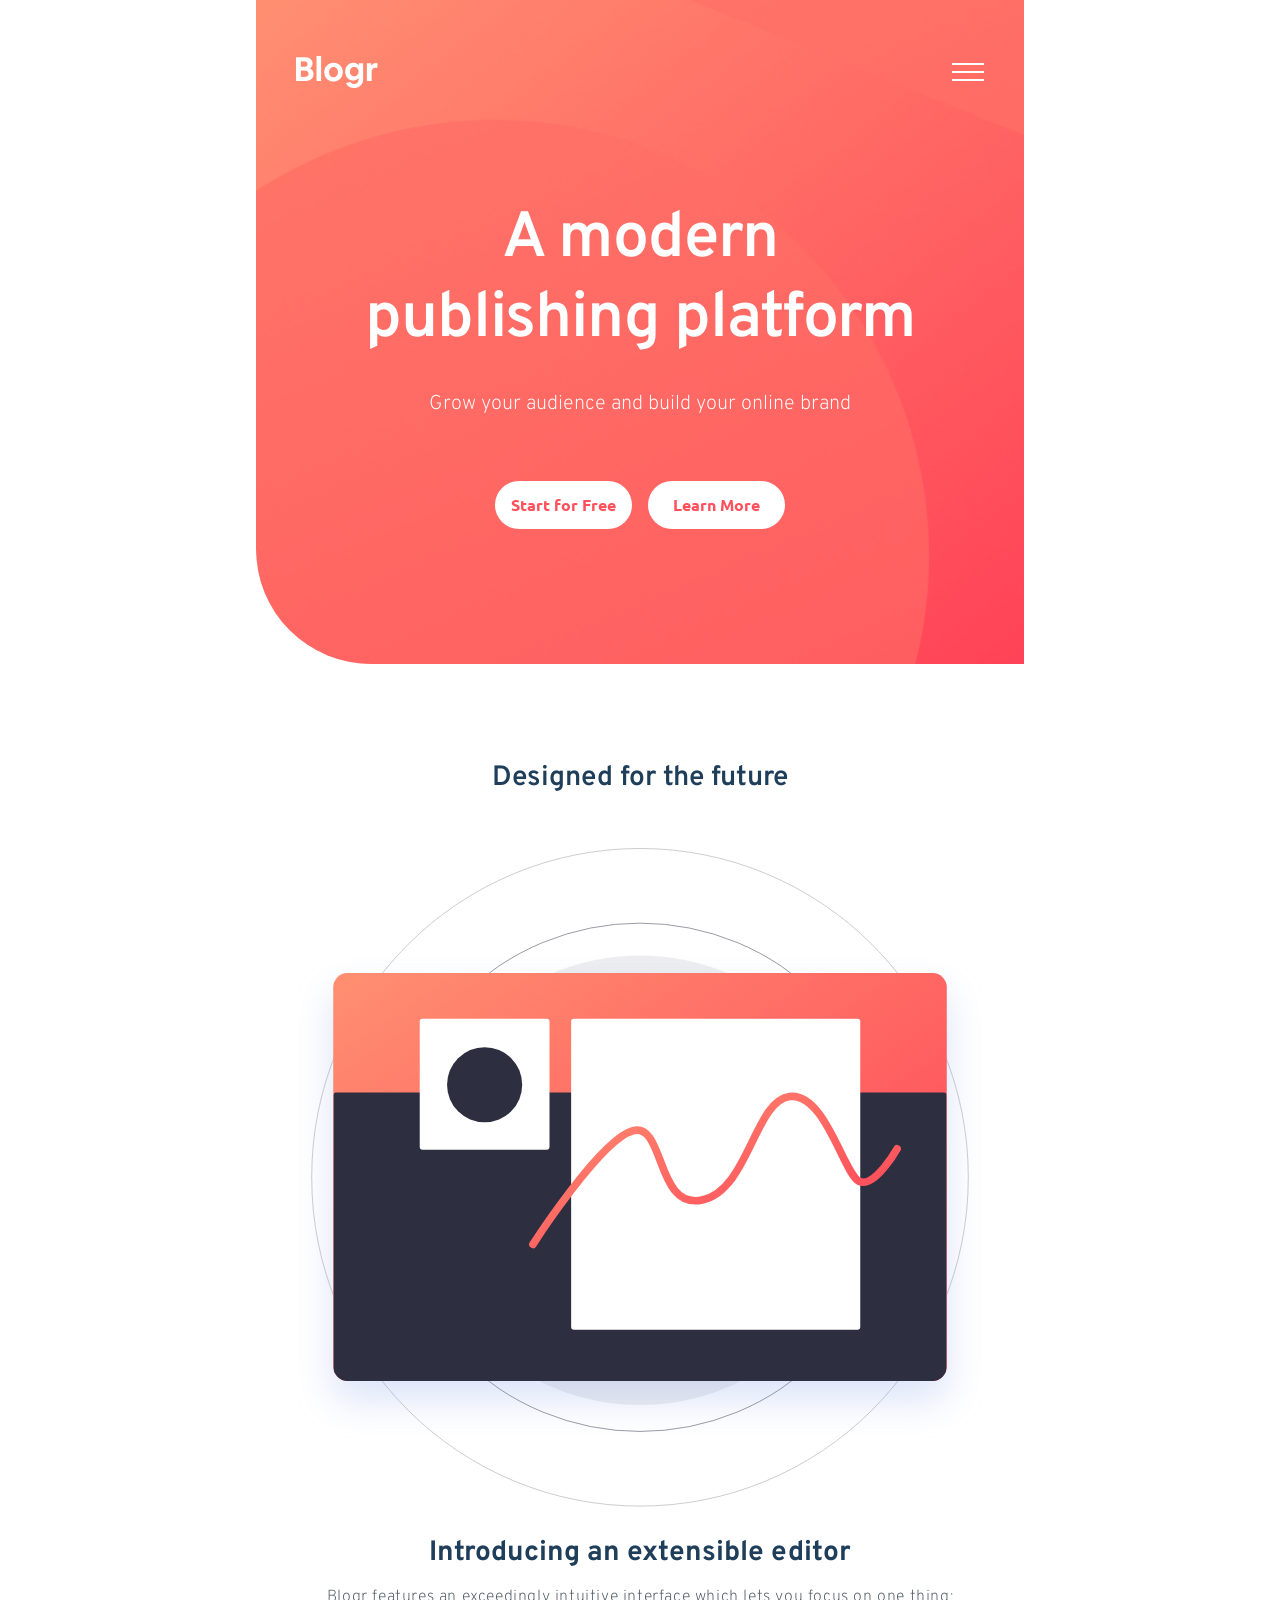
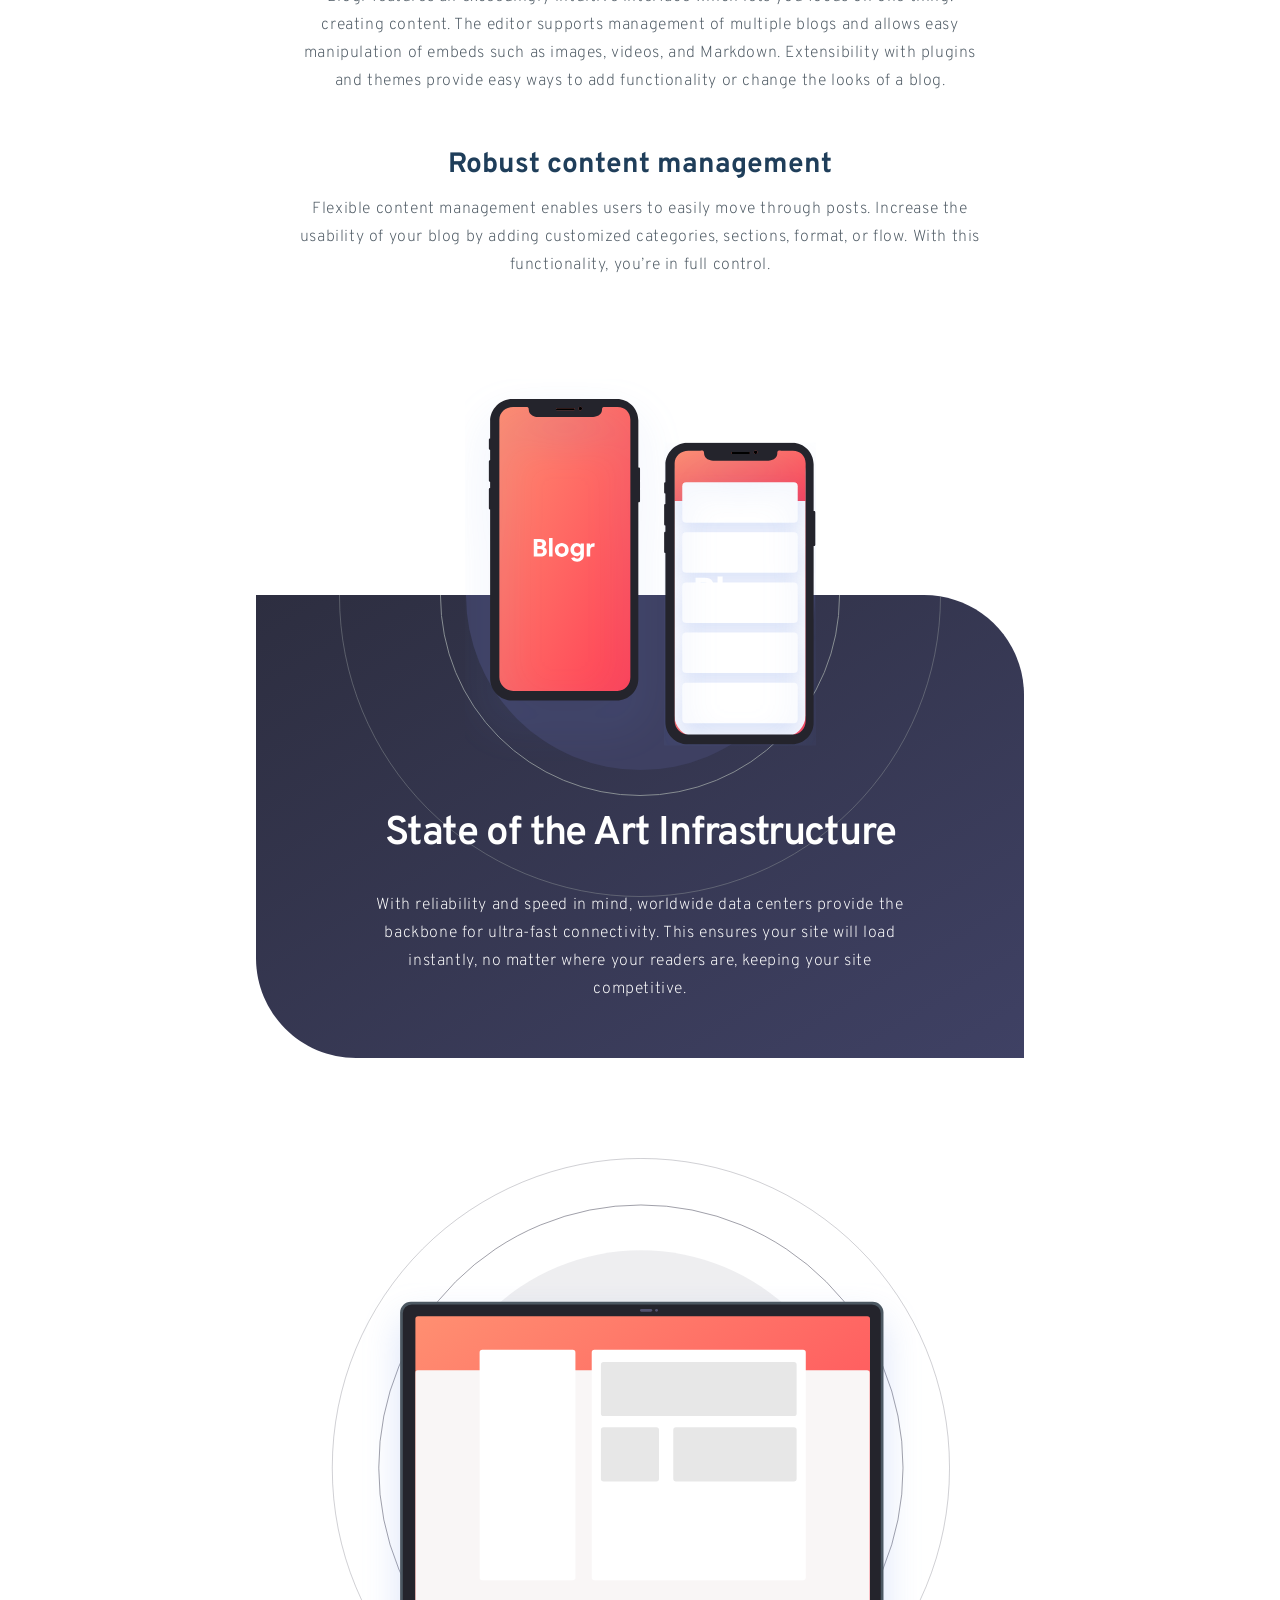
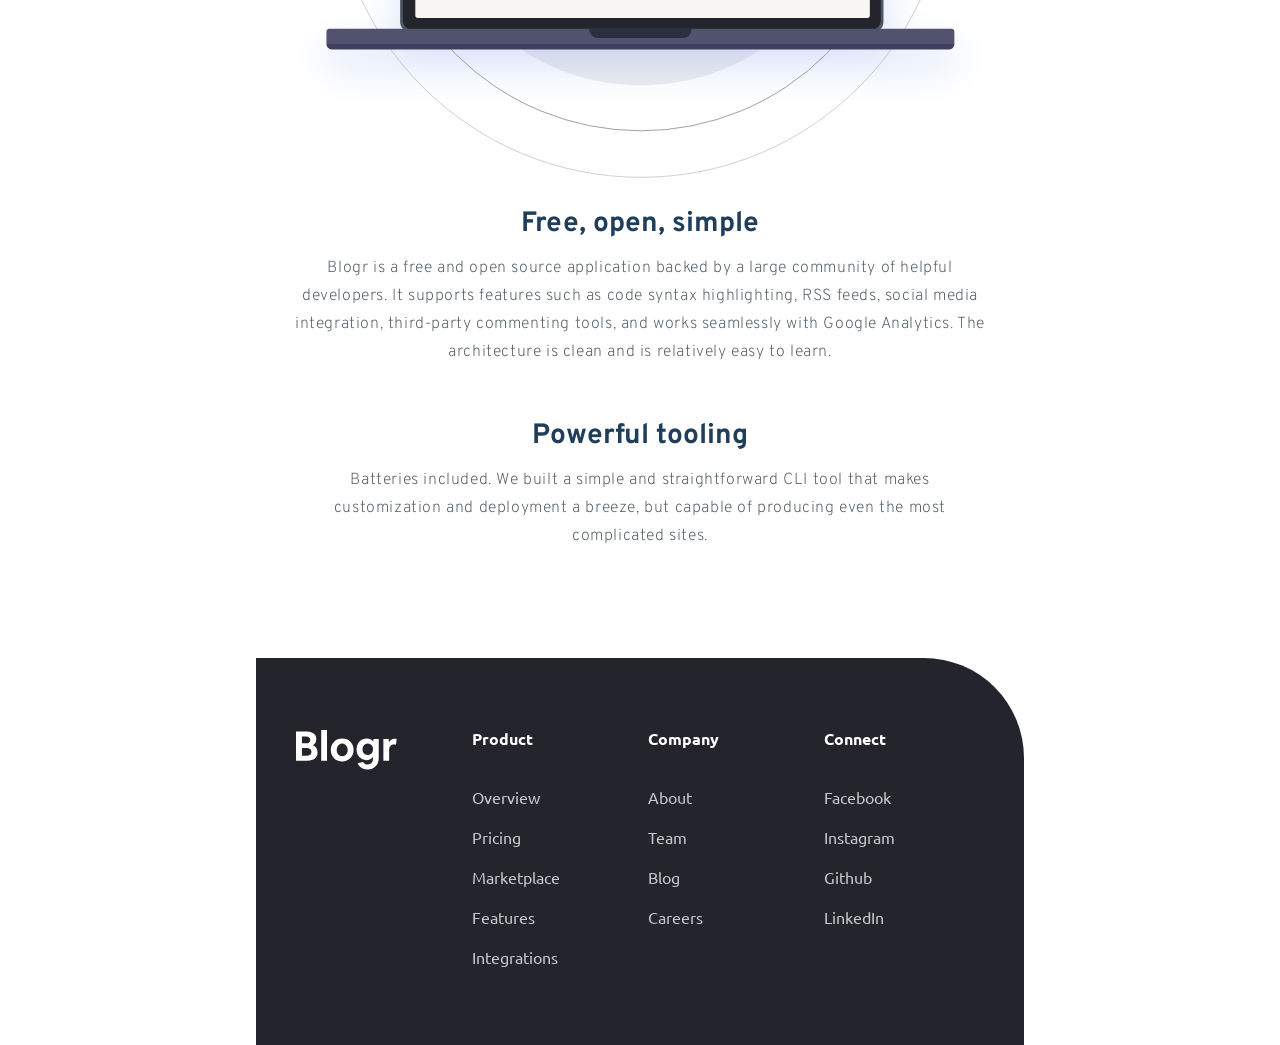
==== index.html @ d5cee941 "check" ====
<!DOCTYPE html>
<html lang="en">

<head>
    <meta charset="UTF-8">
    <meta name="viewport" content="width=device-width, initial-scale=1.0">
    <meta name="author" content="Tengo Kajrishvili">
    <meta name="description" content="Portfolio Project, Frontend Mentor Challenge,Uploaded On Github,Hosted On Vercel">
    <meta name="keywords"
        content="Web Development, HTML, CSS, JavaScript,Portfolio, Frontend Mentor,Project tracking intro component,DBlogr landing page">
    <meta name="robots" content="index, follow">
    <meta name="theme-color" content="#FF3E55">
    <link rel="stylesheet" href="/css/mobile.css">
    <link rel="stylesheet" href="/css/tablet.css">
    <link rel="stylesheet" href="/css/desktop.css">
    <link rel="icon" href="./assets/logo-des.png">
    <base href="error.html" target="_blank">
    <title>DBlogr landing page</title>
</head>

<body>
    <div class="burger-menu" id="burger-menu">
        <div class="burger-details">
            <details>
                <summary>Product <img src="/assets/summary-icon.svg" alt="Arrow Icon For Summary"></summary>
                <nav>
                    <ul>
                        <li><a href=""><span>Overview</span></a></li>
                        <li><a href=""><span>Pricing</span></a></li>
                        <li><a href=""><span>Marketplace</span></a></li>
                        <li><a href=""><span>Features</span></a></li>
                        <li><a href=""><span>Integrations</span></a></li>
                    </ul>
                </nav>
            </details>
            <details>
                <summary>Company<img src="/assets/summary-icon.svg" alt="Arrow Icon For Summary"></summary>
                <nav>
                    <ul>
                        <li><a href=""><span>About</span></a></li>
                        <li><a href=""><span>Team</span></a></li>
                        <li><a href=""><span>Blog</span></a></li>
                        <li><a href=""><span>Careers</span></a></li>


                    </ul>
                </nav>
            </details>
            <details>
                <summary>Connect<img src="/assets/summary-icon.svg" alt="Arrow Icon For Summary"></summary>
                <nav>
                    <ul>
                        <li><a href=""><span>Facebook</span></a></li>
                        <li><a href=""><span>Instagram</span></a></li>
                        <li><a href=""><span>Github</span></a></li>
                        <li><a href=""><span>LinkedIn</span></a></li>

                    </ul>
                </nav>
            </details>




        </div>
        <div class="line"></div>

        <form action="error.html" target="_blank" method="get">
            <button>Login</button>
            <button>Sign Up</button>
        </form>
    </div>
    <header>
        <div class="header-nav">
            <img src="/assets/logo-mob-tab.png" alt="Logo for Mobile and Tablet">

            <div class="header-links">

                <details>
                    <summary>Product<img src="/assets/header-summary-icon.svg" alt="Header Summary Icon"></summary>
                    <nav>
                        <ul>
                            <li><a href=""><span>Overview</span></a></li>
                            <li><a href=""><span>Pricing</span></a></li>
                            <li><a href=""><span>Marketplace</span></a></li>
                            <li><a href=""><span>Features</span></a></li>
                            <li><a href=""><span>Integrations</span></a></li>
                        </ul>
                    </nav>
                </details>
                <details>
                    <summary>Product<img src="/assets/header-summary-icon.svg" alt="Header Summary Icon"></summary>
                    <nav>
                           <ul>
                        <li><a href=""><span>About</span></a></li>
                        <li><a href=""><span>Team</span></a></li>
                        <li><a href=""><span>Blog</span></a></li>
                        <li><a href=""><span>Careers</span></a></li>


                    </ul>
                    </nav>
                </details>
                <details>
                    <summary>Product<img src="/assets/header-summary-icon.svg" alt="Header Summary Icon"></summary>
                    <nav>
                       <ul>
                        <li><a href=""><span>Facebook</span></a></li>
                        <li><a href=""><span>Instagram</span></a></li>
                        <li><a href=""><span>Github</span></a></li>
                        <li><a href=""><span>LinkedIn</span></a></li>

                    </ul>
                    </nav>
                </details>
              
            </div>
            <button class="burger-btn" id="burger-btn"><img src="/assets/burger-icon.png" alt="BUrger Icon"></button>
            <button class="close-btn" id="close-btn"><img src="/assets/close-icon.svg" alt="BUrger Close Icon"></button>
              <form action="error.html" target="_blank" method="get">
                    <button>Login</button>
                    <button>Sign Up</button>
                </form>
        </div>
        <div class="header-txt">
            <h1>A modern publishing platform</h1>
            <small>Grow your audience and build your online brand</small>
            <form action="error.html" target="_blank" method="get">
                <button>Start for Free</button>
                <button>Learn More</button>

            </form>
        </div>
<a href="index-ka.html" target="_self"><img class="geo" src="/assets/geo.png" alt="Flag Of Georgia"></a>
    </header>











    <section id="section-1">

        <figure>
            <figcaption>Designed for the future</figcaption>
            <picture>
                <source srcset="/assets/figure-img-mob.svg" media="(max-width:767px)">
                <source srcset="/assets/figure-img-tab.svg" media="(min-width:768px) and (max-width:1439px)">
                <img src="/assets/figure-img-des.svg" alt="Figure Image For Desktop" loading="eager">

            </picture>
        </figure>
        <article>
            <div class="article-txt">
                <h3>Introducing an extensible editor</h3>
                <p>Blogr features an exceedingly intuitive interface which lets you focus on one thing: creating
                    content. The editor supports management of multiple blogs and allows easy manipulation of embeds
                    such as images, videos, and Markdown. Extensibility with plugins and themes provide easy ways to add
                    functionality or change the looks of a blog.</p>

            </div>
            <div class="article-txt">
                <h3>Robust content management</h3>
                <p>Flexible content management enables users to easily move through posts. Increase the usability of
                    your blog by adding customized categories, sections, format, or flow. With this functionality,
                    you’re in full control.</p>

            </div>

        </article>




    </section>







    <main>
        <picture>
            <source srcset="/assets/mobiles-mob-tab.svg" media="(max-width:1439px)">
            <img src="/assets/mobiles-des.svg" alt="Image Of Mobiles For Desktop">
        </picture>
        <div class="main-txt">
            <h2>State of the Art Infrastructure</h2>
            <p>With reliability and speed in mind, worldwide data centers provide the backbone for ultra-fast
                connectivity. This ensures your site will load instantly, no matter where your readers are, keeping your
                site competitive.</p>
        </div>



    </main>

    <section class="section-2">

        <figure class="figure-2">

            <picture>
                <source srcset="/assets/figure2-img-mob.svg" media="(max-width:767px)">
                <source srcset="/assets/figure2-img-tab.svg" media="(min-width:768px) and (max-width:1439px)">
                <img src="/assets/figure2-img-des.svg" alt="Figure Image For Desktop" loading="eager">

            </picture>
        </figure>
        <article>
            <div class="article-txt">
                <h3>Free, open, simple</h3>
                <p>Blogr is a free and open source application backed by a large community of helpful developers. It
                    supports features such as code syntax highlighting, RSS feeds, social media integration, third-party
                    commenting tools, and works seamlessly with Google Analytics. The architecture is clean and is
                    relatively easy to learn.</p>
            </div>
            <div class="article-txt">
                <h3>Powerful tooling</h3>
                <p>Batteries included. We built a simple and straightforward CLI tool that makes customization and
                    deployment a breeze, but capable of producing even the most complicated sites.</p>
            </div>

        </article>




    </section>


    <footer>
        <div class="footer-nav">
            <img src="/assets/footer-logo.svg" alt="Logo For Footer">
            <div class="nav">
                <h4>Product</h4>
                <nav>
                    <ul>
                        <li><a href=""> <span>Overview</span></a></li>
                        <li><a href=""><span>Pricing</span></a></li>
                        <li><a href=""><span>Marketplace</span></a></li>
                        <li><a href=""><span>Features</span></a></li>
                        <li><a href=""><span>Integrations</span></a></li>
                    </ul>
                </nav>


            </div>
            <div class="nav">
                <h4>Company</h4>
                <nav>
                    <ul>
                        <li><a href=""> <span>About</span></a></li>
                        <li><a href=""><span>Team</span></a></li>
                        <li><a href=""><span>Blog</span></a></li>
                        <li><a href=""><span>Careers</span></a></li>

                    </ul>
                </nav>


            </div>
            <div class="nav">
                <h4>Connect</h4>
                <nav>
                    <ul>
                        <li><a href=""> <span>Facebook</span></a></li>
                        <li><a href=""><span>Instagram</span></a></li>
                        <li><a href=""><span>Github</span></a></li>
                        <li><a href=""><span>LinkedIn</span></a></li>
                    </ul>
                </nav>


            </div>





        </div>

    </footer>










    <script src="/main.js"></script>
</body>

</html>
---- css/mobile.css ----
@import url('https://fonts.googleapis.com/css2?family=Overpass:ital,wght@0,100..900;1,100..900&family=Ubuntu:ital,wght@0,300;0,400;0,500;0,700;1,300;1,400;1,500;1,700&display=swap');

:root {
    --h1-color: #FFFFFF;
    --small-color: #FFFFFF;
    --button-font-color: #FF505C;
    --button-bg: #FFFFFF;
    --button-active-color: #FFFFFF;
    --figcaption-color: #1F3E5A;
    --h3-color: #1F3E5A;
    --p-color: #4C5862;
    --h2-color: #FFFFFF;
    --footer-bg: #24242C;
    --h4-color: #FFFFFF;
    --footer-span-color: #FFFFFF;
    --burger-menu-bg: #FFFFFF;
    --burger-menu-nav-bg: #E7E7E7;
    --burger-menu-a-color: #1F3E5A;
    --burger-menu-summary-color: #1F3E5A;
    --line-bg: #E7E7E7;
    --burger-form-button-bg:linear-gradient(#FF8F71,#FF3E55);
    --burger-form-button-font-color:#FFFFFF;
    --header-summary-color:#FFFFFF;



}


* {
    margin: 0;
    padding: 0;
    box-sizing: border-box;
}

body {
    user-select: none;
    overflow-x: hidden;
    overflow-y: auto;
    font-family: "Overpass", sans-serif;
    text-align: center;
    scroll-behavior: smooth;
    position: relative;





}

img {
    display: block;
    object-fit: cover;
    max-width: 100%;
    height: auto;

}

div {
    max-width: 100%;
}

header {
    width: 100%;
    max-width: 430px;
    padding: 56px 11px 154px 16px;
    background-image: url(/assets/header-bg-mob.png);
    background-size: cover;
    background-repeat: no-repeat;
    margin: 0 auto;
    border-radius: 0 0 0 115px;

}

.header-nav {
    display: flex;
    justify-content: space-between;
    align-items: center;
    margin-bottom: 96px;
    position: relative;

}

button {
    background: transparent;
    border: none;
    font-family: "Ubuntu", sans-serif;
    font-size: 16px;
    line-height: 115%;
    font-weight: 700;
    color: var(--button-font-color);
    cursor: pointer;


}

.header-txt {
    /* border: 1px solid red; */
    display: grid;
    gap: 24px;
    margin-top: 96px;
    max-width: 348px;
    margin: 0 auto;

}

h1 {
    font-size: 40px;
    letter-spacing: -1.2px;
    font-weight: 600;
    color: var(--h1-color);
    line-height: 125%;
}

small {
    line-height: 125%;
    font-weight: 200;
    font-size: 20px;
    color: var(--small-color);
    margin-bottom: 40px;
}

form {
    margin-top: 40px;
    width: 290px;
    display: flex;
    gap: 16px;
    margin: 0 auto;
}

form button {
    background: var(--button-bg);
    width: 137px;
    height: 48px;
    border-radius: 28px;
}

form button:active {
    background: transparent;
    border: 1px solid white;
    color: var(--button-active-color);
    box-shadow: 0 4px 4px 0 rgba(0, 0, 0, 0.25);
}

section {
    /* border: 1px solid red; */
    max-width: 430px;
    margin: 100px auto 0 auto;
    display: flex;
    flex-direction: column;
    gap: 56px;
    padding: 0 24.5px;
}

figcaption {
    font-size: 28px;
    line-height: 100%;
    color: var(--figcaption-color);
    margin-bottom: 56px;
    font-weight: 600;
}

article {
    /* border: 1px solid green; */
    display: grid;
    gap: 56px;
}

.article-txt {
    display: grid;
    gap: 16px;
}

h3 {
    color: var(--h3-color);
    font-size: 28px;
    line-height: 100%;
}

p {
    color: var(--p-color);
    line-height: 175%;
    font-size: 16px;
    font-weight: 200;
    letter-spacing: 0.6px;
}

main {
    /* border: 1px solid red; */
    margin: 100px auto 0 auto;
    padding: 0 24px 103px 24px;
    background-image: url(/assets/main-bg-mob.svg);
    background-repeat: no-repeat;
    background-size: cover;
    width: 100%;
    max-width: 430px;
}

.main-txt {

    width: 328px;
    margin: 48px auto 0 auto;

}

h2 {
    color: var(--h2-color);
    line-height: 125%;
    letter-spacing: -1.2px;
    font-size: 40px;
    font-weight: 600;
}

h2+p {
    color: white;
    margin-top: 32px;
}

footer {
    background-color: var(--footer-bg);
    padding: 72px 24px;
    margin: 108px auto 0 auto;
    width: 100%;
    max-width: 430px;
    border-radius: 0 100px 0 0;

}

.footer-nav {
    margin: 0 auto;
}

.footer-nav,
.nav {
    display: flex;
    flex-direction: column;
    justify-content: center;
    align-items: center;
    /* border: 1px solid red; */
}

.footer-nav img {
    margin-bottom: 72px;
}

h4,
a,
summary {
    font-family: "Ubuntu", sans-serif;

}

h4 {
    font-size: 16px;
    line-height: 115%;
    font-weight: 700;
    color: var(--h4-color);
}

.nav {
    gap: 32px;
    margin-top: 48px;
}

a {
    text-decoration: none;
    display: block;
}

ul {
    list-style-type: none;
    display: flex;
    flex-direction: column;
    gap: 8px;
}

footer span {
    line-height: 200%;
    font-size: 16px;
    font-weight: 400;
    color: var(--footer-span-color);
    opacity: 75%;
}


/*burger menuuuuuuuuuuu */
.close-btn {
    position: absolute;
    right: 0;
   display: none;
}

.burger-menu {

    padding: 32px 24px;
    width: 100%;
    max-width: 340px;
    border-radius: 5px;
    background-color: var(--burger-menu-bg);
    position: fixed;
    inset: 0;
    left: 50%;
    transform: translateX(-50%);
    top: 125px;
    box-shadow: 0 4px 4px 0 rgba(0, 0, 0, 0.25);
opacity: 0;
transition: 1s ease-in-out;
overflow-y: auto;



}

.burger-details,
details {
    /* border: 1px solid red; */
    display: flex;
    flex-direction: column;
    gap: 32px;
}


summary {
    list-style-type: none;
    display: flex;
    align-items: center;
    justify-content: center;
    opacity: 0.75;
    cursor: pointer;


}

.burger-menu summary {

    gap: 16px;
}

.burger-menu nav {
    background-color: var(--burger-menu-nav-bg);
    box-shadow: 0 4px 4px 0 rgba(0, 0, 0, 0.25);
    width: 100%;
    border-radius: 5px;
    padding: 19px 97px;

}

.burger-menu ul {
    margin: 0 auto;
}

.burger-menu a {
    color: var(--burger-menu-a-color);
    font-size: 16px;
    line-height: 200%;
    font-weight: 400;
}

.burger-menu summary {
    color: var(--burger-menu-summary-color);
    font-size: 16px;
    line-height: 115%;
    font-weight: 700;
}

details[open] summary {
    opacity: 1;
}
.line{
    width: 100%;
    height: 1px;
    background-color: var(--line-bg);
}
.burger-menu form{
    display: flex;
    flex-direction: column;
    gap: 24px;
    margin: 24px auto 40px auto;
    max-width: 137px;
}
.burger-menu form button{
    height: 48px;
    background:var(--burger-form-button-bg);
    color: var(--burger-form-button-font-color);
    font-size: 16px;
    line-height: 115%;
}
.burger-menu form button:active{
    background: transparent;
    color: black;
}
.show-burger-menu{
    opacity: 1;
    

}
.show-close-btn{
    display: block;
}
.hide-burger-btn{
    display: none;
}
.no-scroll{
    overflow: hidden;
}
 details[open] summary img {
    transform: rotate(180deg);
    transition: transform 0.3s ease-in-out;
}
/*///////////////////////*/
.header-links,.header-nav form{
    display: none;
}
.geo,.uk{
        position: absolute;
        top: 65px;
        right: 50px;
        width: 50px;
        display: none;
    }
---- css/tablet.css ----
@media(min-width:768px){
    
    
    header{
        max-width: 768px;
        background-image: url(/assets/header-bg-tab.png);
        padding: 56px 40px 135px 40px;
    }
    .header-nav{
        margin-bottom: 112px;
    }
    .header-txt{
        max-width: 581px;
        gap: 32px;
    }
    h1{
        font-size: 64px;
    }
    small{
        margin-bottom: 32px;
    }
 section{
    max-width: 768px;
    padding: 0 39px;
    gap: 32px;
 }
main{
    max-width: 768px;
    background-image: url(/assets/main-bg-tab.svg);
    border-radius: 0 100px 0 0;
padding: 0 40px 55px 40px;
background-size: unset;
background-position: bottom;
}
main img{
 margin: 0 auto;
}
.main-txt{
    width: 688px;
    padding: 0 74px;
}
footer{
    max-width: 768px;
    padding: 72px 40px;
}
.footer-nav{
    text-align: left;
    display: grid;
    grid-template-columns: repeat(4,1fr);
    column-gap: 16px;
    align-items: start;
}
.nav{
    margin: 0;
    align-items: start;
}
.burger-menu{
    max-width: 768px;
    padding: 32px 24px 82px 24px;
}
.burger-menu form{
 flex-direction: row;
 align-items: center;
 max-width: 236px;
}
    
}
---- css/desktop.css ----
@media(min-width:1440px) {

    body {
        text-align: left;
    }

    header {
        background-image: url(/assets/header-bg-des.png);
        max-width: 100vw;
        padding: 59px 164px 156px 164px;

    }

    .header-nav {
        margin-bottom: 120px;
    }

    .header-txt {
        max-width: 920px;
        text-align: center;

    }

    h1 {
        line-height: 100%;
        letter-spacing: -2px;
        font-size: 64px;
    }

    small {
        margin-bottom: 48px;
    }

    section {
        padding: 80px 0 0 0;
        margin-top: 71px;
        max-width: 100vw;
        display: grid;
        grid-template-columns: repeat(2, 1fr);
        column-gap: 45px;


    }

    figure {
        height: 882px;
        order: 2;
        justify-self: end;
        /* border: 1px solid green; */

    }

    figcaption {
        position: absolute;
        left: 50%;
        transform: translateX(-50%);
    }

    article {
        padding: 219px 0 219px 165px;

    }

    .article-txt {
        max-width: 540px;
        text-align: left;

    }

    main {
        background-image: url(/assets/main-bg-des.svg);
        max-width: 100%;
        border-radius: 0 100px 0 100px;
        display: grid;
        grid-template-columns: repeat(2, 1fr);
        column-gap: 98px;
        background-size: 100% auto;
        padding: 0 10%;

    }

    .main-txt {
        margin-top: 160px;
    }

    main img {
        margin: 0 0 100px 0;
    }

    .section-2 {
        padding-right: 5%;
        column-gap: 35px;
        /* border: 1px solid red; */
        /* padding: 0; */
    }

    .figure-2 {
        order: -1;
        width: 100%;
    }

    footer {
        max-width: 100%;
    }

    .footer-nav {
        max-width: 90%;
        column-gap: 32px;
    }

    .nav {
        max-width: 255px;
    }

    .burger-menu,
    .burger-btn {
        display: none;
    }

    footer a:hover {

        transform: translateY(-5px);
        transition: 0.3s;


    }

    footer a:active span {

        border-bottom: 1px solid white;
    }

    button:hover {
        transform: translateY(-5px);
        transition: 0.3s;
    }

    .header-nav {
        border: 1px solid green;
        justify-content: unset;
        height: 48px;
        position: relative;

    }

    .header-links,
    .header-nav form {
        display: flex;
    }

    .header-links {
        border: 1px solid red;
        display: flex;
        gap: 64px;
        margin-left: 64px;
        position: absolute;
        left: 64px;
        top: 0;

    }

    .header-links summary {
        gap: 16px;
        color: var(--header-summary-color);
        font-size: 16px;
        line-height: 115%;
        font-weight: 700;
    }

    .header-links nav {
        background-color: white;
        box-shadow: 0 4px 4px 0 rgba(0, 0, 0, 0.25);
        border-radius: 5px;
        padding: 24px 57px 24px 24px;
    }

    .header-links span {

        color: #2D2E40;

    }

    .header-nav form {
        position: absolute;
        right: 0;
        top: 0;
    }

    .header-nav form button {
        background-color: #FF7B86;

        color: white;
    }

    .header-nav form button:active {
        background: transparent;
    }

    .header-links nav a:hover {

        transform: scale(1.1);
    }

    .header-links nav a:active span {

        color: green;
    }
    .geo,.uk{
        position: absolute;
        top: 65px;
        right: 50px;
        width: 50px;
        display: flex;
    }
}
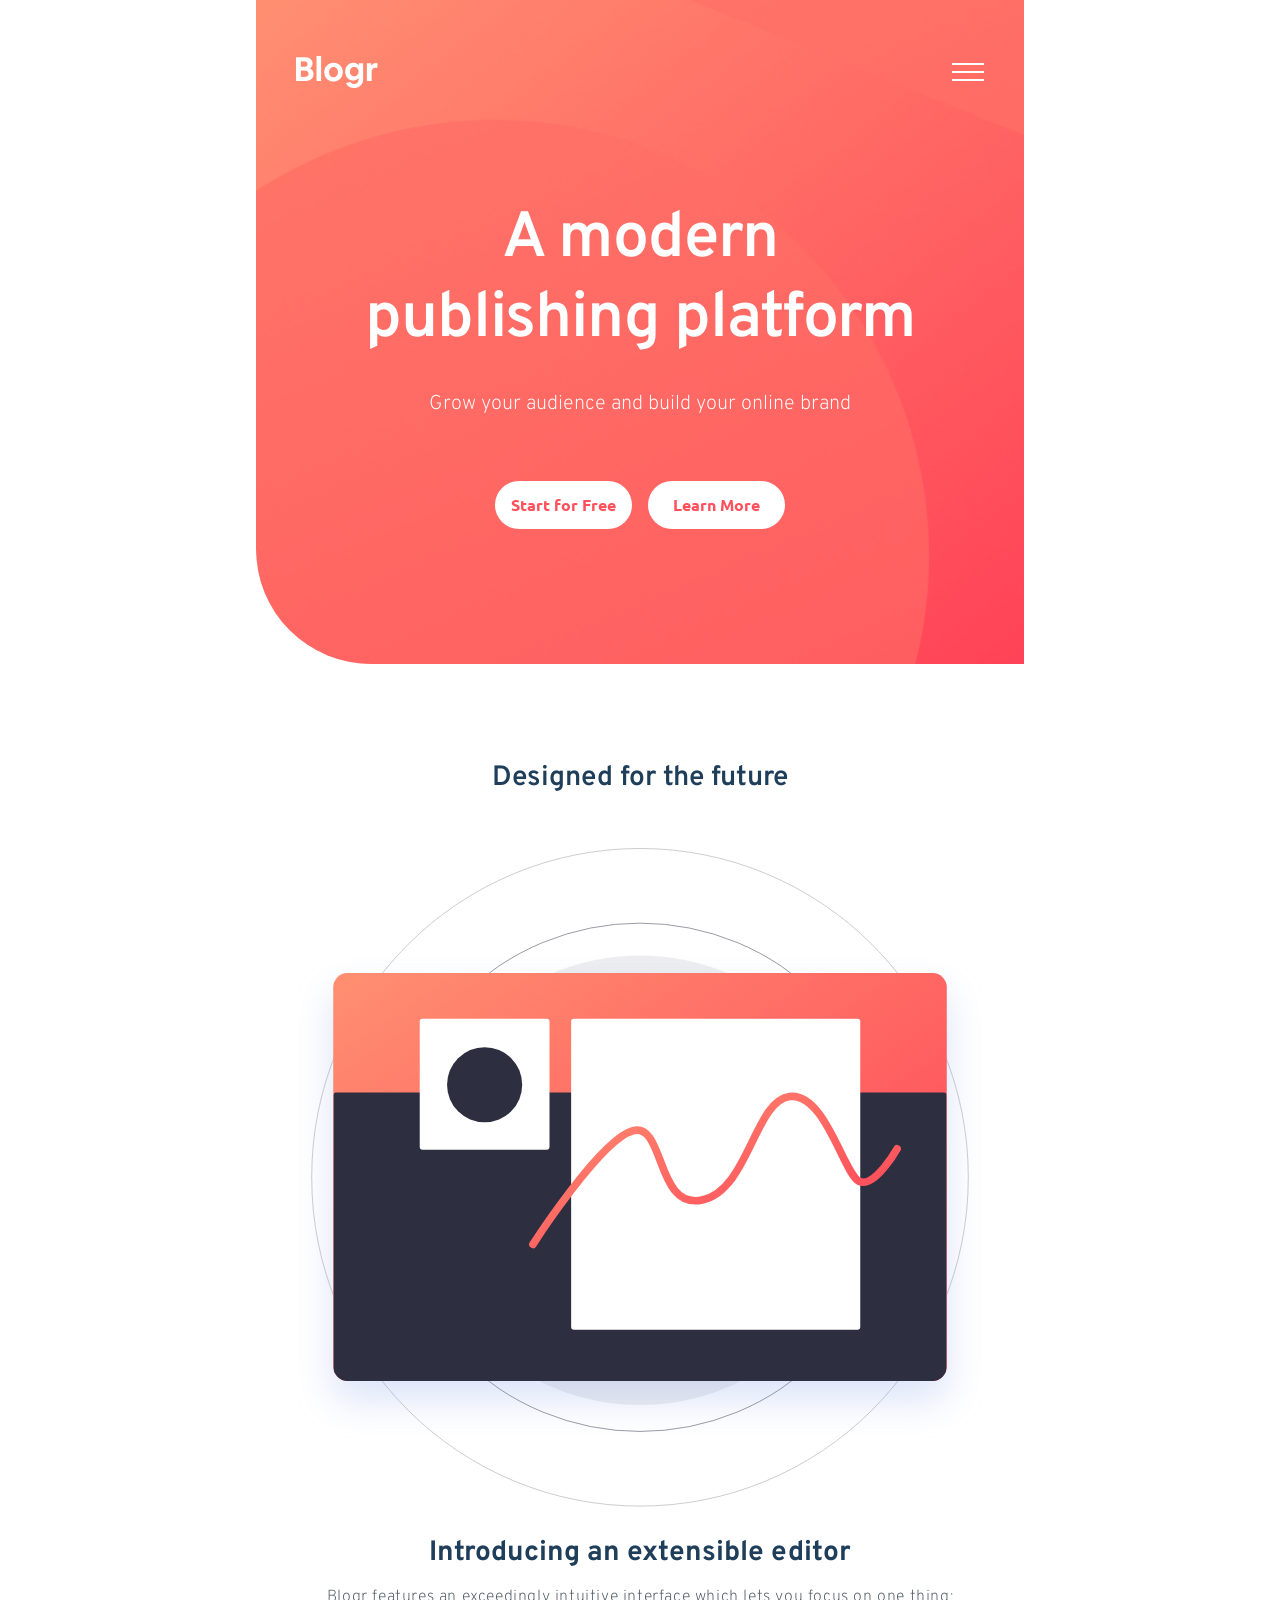
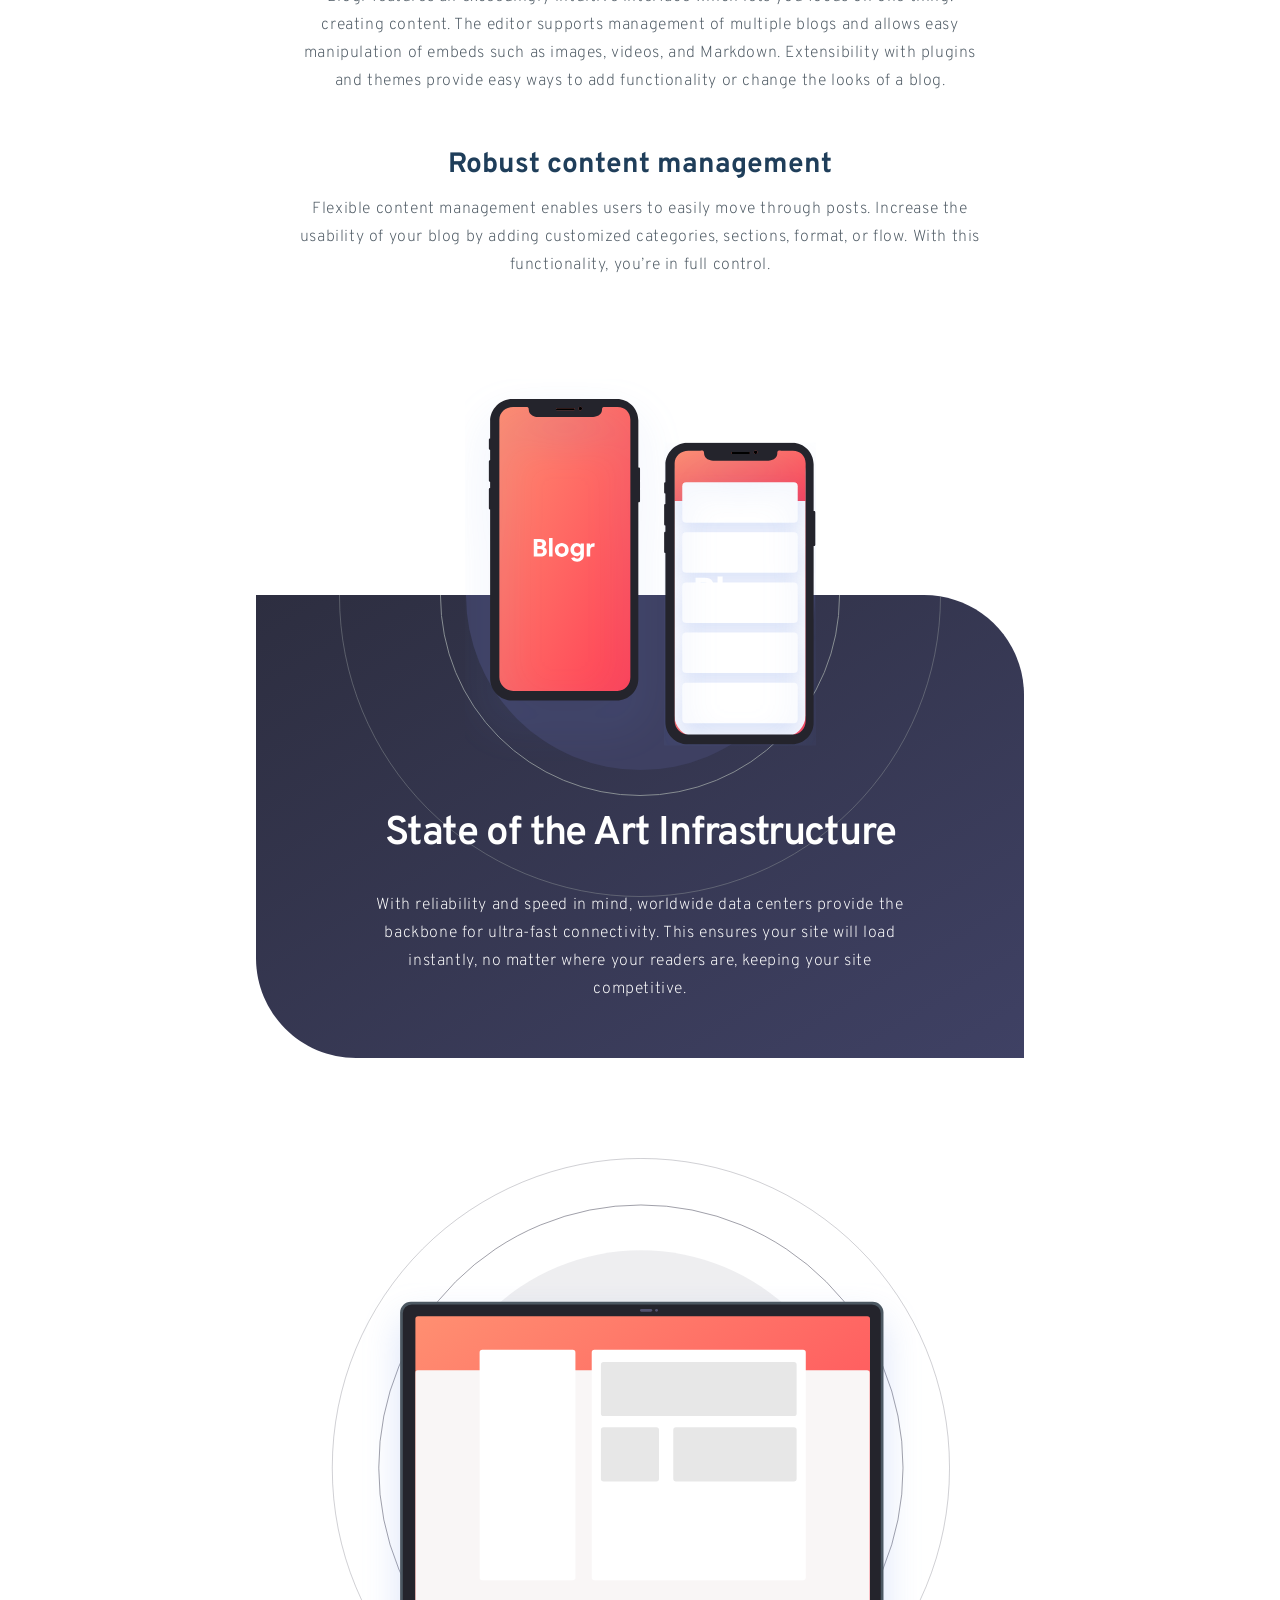
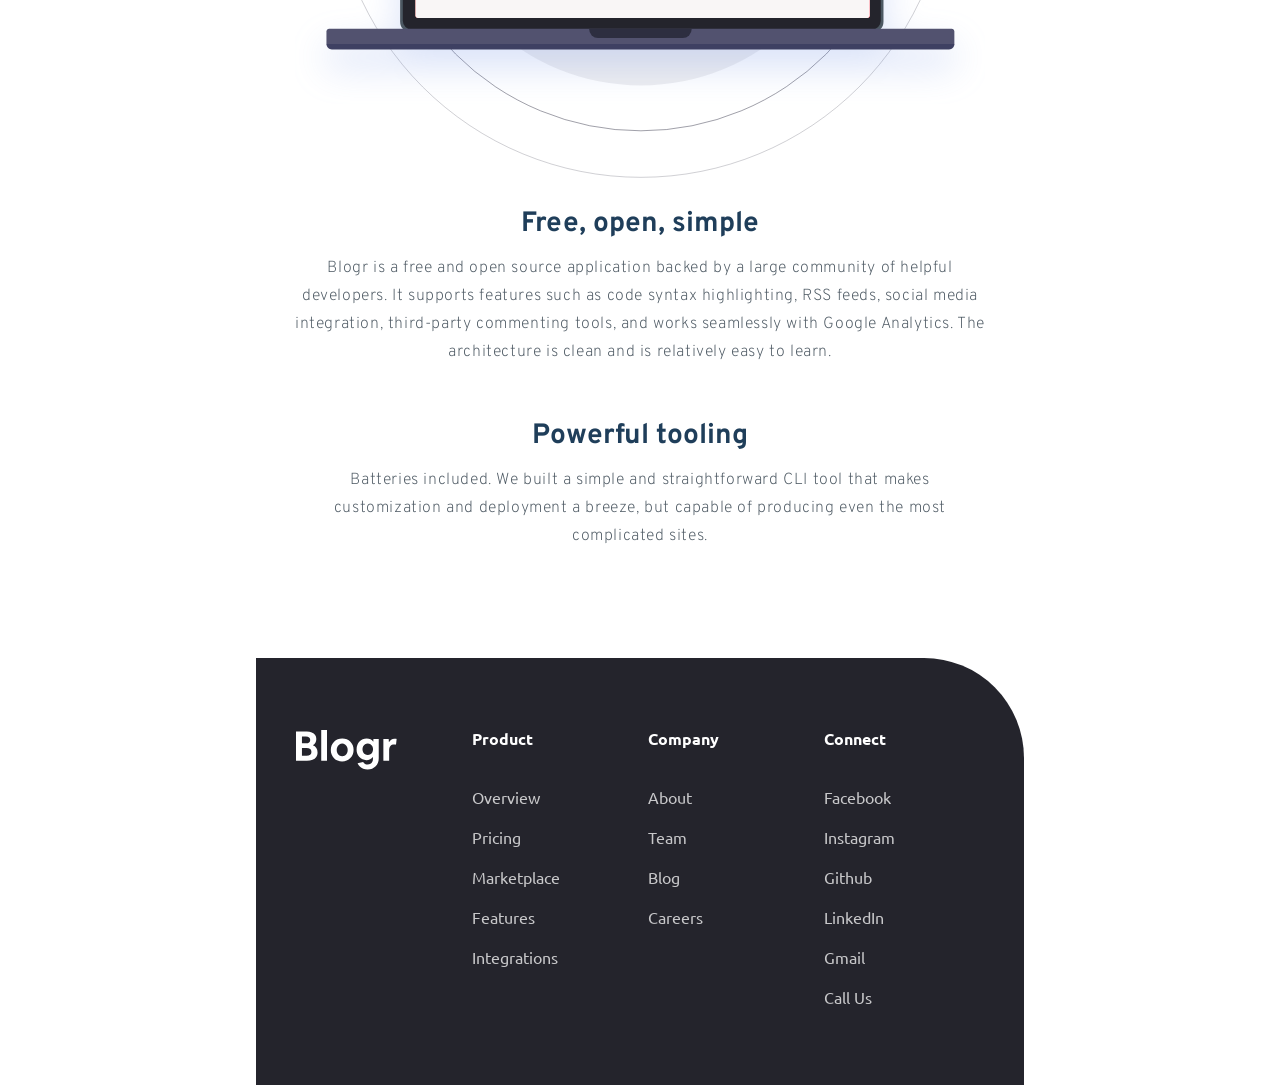
==== commit 704a1fea: "check" ====
--- a/index.html
+++ b/index.html
@@ -50,10 +50,14 @@
                 <summary>Connect<img src="/assets/summary-icon.svg" alt="Arrow Icon For Summary"></summary>
                 <nav>
                     <ul>
-                        <li><a href=""><span>Facebook</span></a></li>
-                        <li><a href=""><span>Instagram</span></a></li>
-                        <li><a href=""><span>Github</span></a></li>
+                        <li><a href="https://www.facebook.com/tengizi1233"><span>Facebook</span></a></li>
+                        <li><a href="https://www.instagram.com/tengo_xredman/"><span>Instagram</span></a></li>
+                        <li><a href="https://github.com/tengogit"><span>Github</span></a></li>
                         <li><a href=""><span>LinkedIn</span></a></li>
+                        <li><a href="https://mail.google.com/mail/?view=cm&fs=1&to=tengoyajrishvili@gmail.com&su=Hello&body=This%20is%20the%20message"
+                                target="_blank"><span>Gmail</span></a></li>
+                        <li><a href="tel:+995577305982">Call Us</a></li>
+
 
                     </ul>
                 </nav>
@@ -89,38 +93,42 @@
                     </nav>
                 </details>
                 <details>
-                    <summary>Product<img src="/assets/header-summary-icon.svg" alt="Header Summary Icon"></summary>
+                    <summary>Company<img src="/assets/header-summary-icon.svg" alt="Header Summary Icon"></summary>
                     <nav>
-                           <ul>
-                        <li><a href=""><span>About</span></a></li>
-                        <li><a href=""><span>Team</span></a></li>
-                        <li><a href=""><span>Blog</span></a></li>
-                        <li><a href=""><span>Careers</span></a></li>
-
-
-                    </ul>
+                        <ul>
+                            <li><a href=""><span>About</span></a></li>
+                            <li><a href=""><span>Team</span></a></li>
+                            <li><a href=""><span>Blog</span></a></li>
+                            <li><a href=""><span>Careers</span></a></li>
+
+
+                        </ul>
                     </nav>
                 </details>
                 <details>
-                    <summary>Product<img src="/assets/header-summary-icon.svg" alt="Header Summary Icon"></summary>
+                    <summary>Contact<img src="/assets/header-summary-icon.svg" alt="Header Summary Icon"></summary>
                     <nav>
-                       <ul>
-                        <li><a href=""><span>Facebook</span></a></li>
-                        <li><a href=""><span>Instagram</span></a></li>
-                        <li><a href=""><span>Github</span></a></li>
-                        <li><a href=""><span>LinkedIn</span></a></li>
-
-                    </ul>
+                        <ul>
+                            <li><a href="https://www.facebook.com/tengizi1233"><span>Facebook</span></a></li>
+                            <li><a href="https://www.instagram.com/tengo_xredman/"><span>Instagram</span></a></li>
+                            <li><a href="https://github.com/tengogit"><span>Github</span></a></li>
+                            <li><a href=""><span>LinkedIn</span></a></li>
+                            <li><a href="https://mail.google.com/mail/?view=cm&fs=1&to=tengoyajrishvili@gmail.com&su=Hello&body=This%20is%20the%20message"
+                                    target="_blank"><span>Gmail</span></a></li>
+                            <a href="tel:+995577305982"><span>Call Us</span></a>
+
+
+                        </ul>
                     </nav>
                 </details>
-              
+
             </div>
             <button class="burger-btn" id="burger-btn"><img src="/assets/burger-icon.png" alt="BUrger Icon"></button>
             <button class="close-btn" id="close-btn"><img src="/assets/close-icon.svg" alt="BUrger Close Icon"></button>
-              <form action="error.html" target="_blank" method="get">
-                    <button>Login</button>
-                    <button>Sign Up</button>
-                </form>
+            <form action="error.html" target="_blank" method="get">
+                <button>Login</button>
+                <button>Sign Up</button>
+            </form>
         </div>
         <div class="header-txt">
             <h1>A modern publishing platform</h1>
@@ -131,7 +139,7 @@
 
             </form>
         </div>
-<a href="index-ka.html" target="_self"><img class="geo" src="/assets/geo.png" alt="Flag Of Georgia"></a>
+        <a href="index-ka.html" target="_self"><img class="geo" src="/assets/geo.png" alt="Flag Of Georgia"></a>
     </header>
 
 
@@ -269,10 +277,13 @@
                 <h4>Connect</h4>
                 <nav>
                     <ul>
-                        <li><a href=""> <span>Facebook</span></a></li>
-                        <li><a href=""><span>Instagram</span></a></li>
-                        <li><a href=""><span>Github</span></a></li>
+                        <li><a href="https://www.facebook.com/tengizi1233"> <span>Facebook</span></a></li>
+                        <li><a href="https://www.instagram.com/tengo_xredman/"><span>Instagram</span></a></li>
+                        <li><a href="https://github.com/tengogit"><span>Github</span></a></li>
                         <li><a href=""><span>LinkedIn</span></a></li>
+                        <li><a href="https://mail.google.com/mail/?view=cm&fs=1&to=tengoyajrishvili@gmail.com&su=Hello&body=This%20is%20the%20message"
+                                target="_blank"><span>Gmail</span></a></li>
+                        <li><a href="tel:+995577305982"><span>Call Us</span></a></li>
                     </ul>
                 </nav>
 
--- a/css/tablet.css
+++ b/css/tablet.css
@@ -63,5 +63,8 @@
  align-items: center;
  max-width: 236px;
 }
+.burger-menu form button{
+    padding: 16px;
+}
     
 }
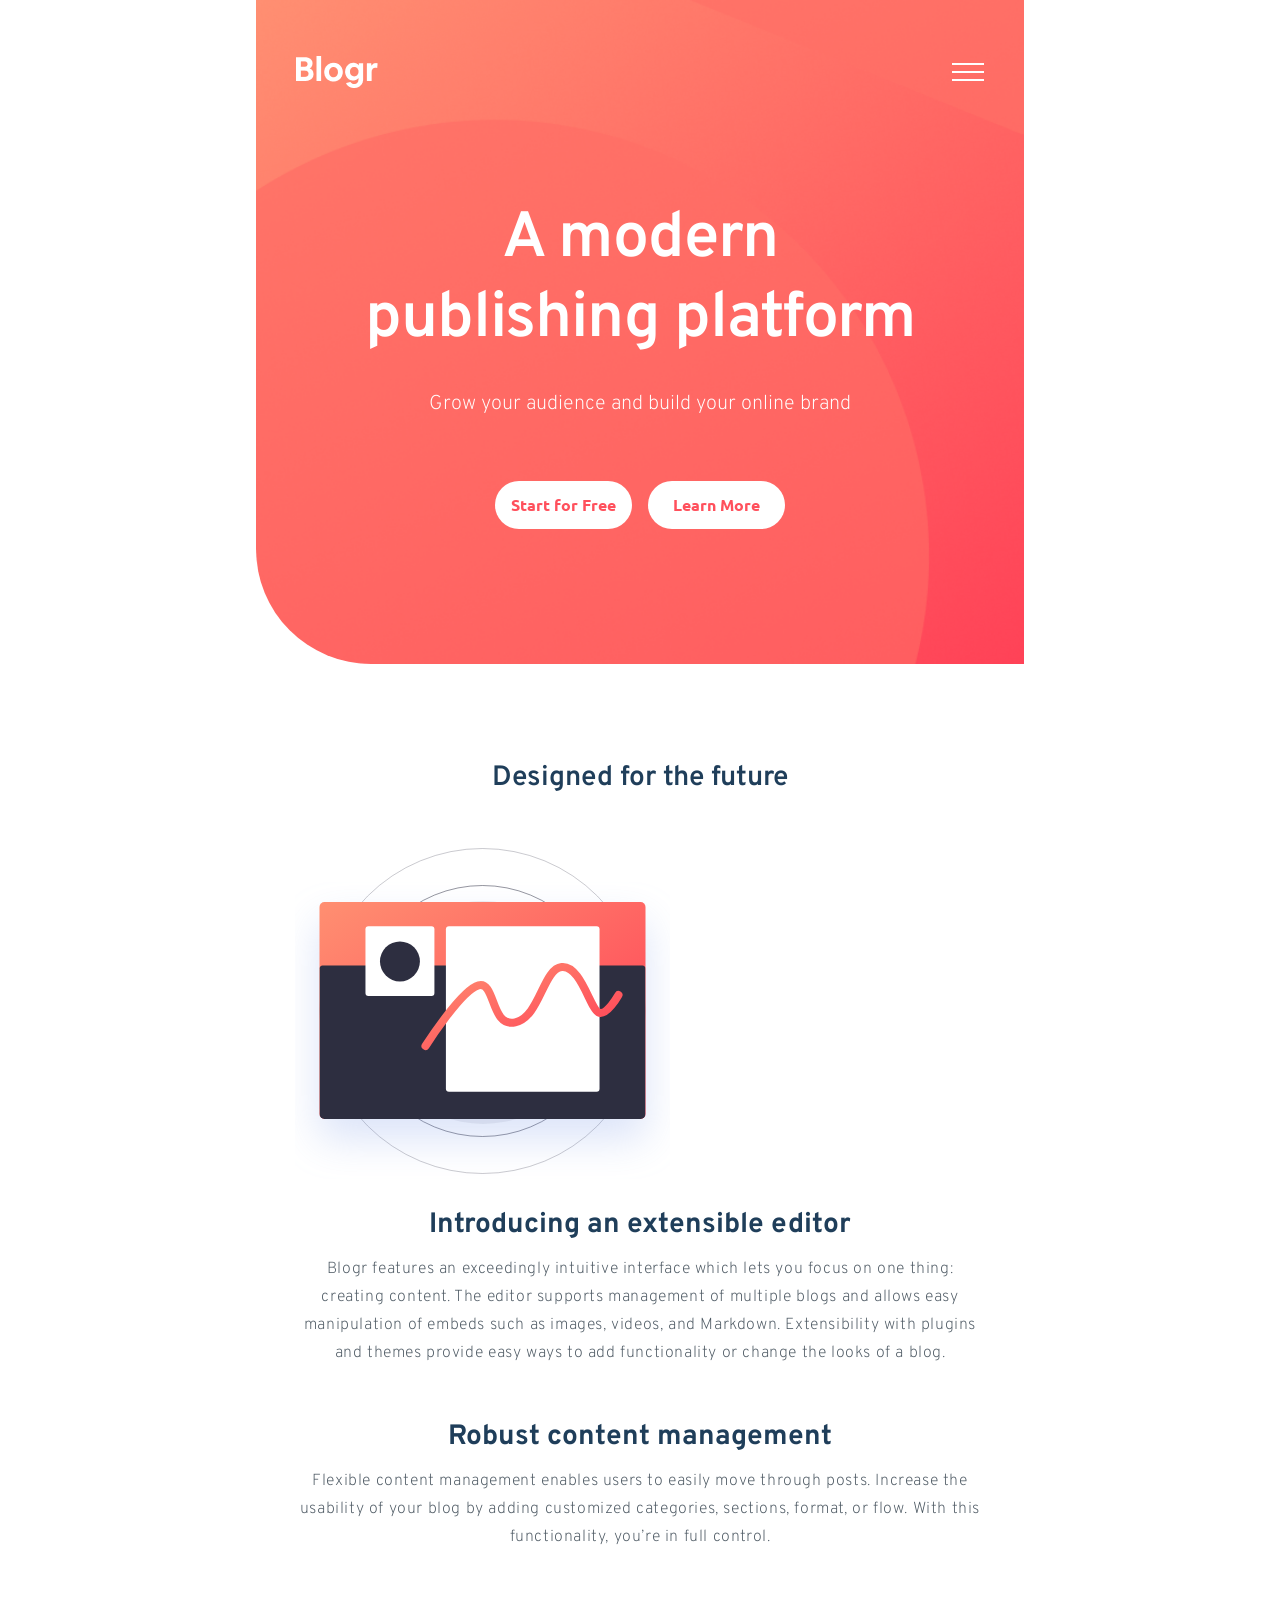
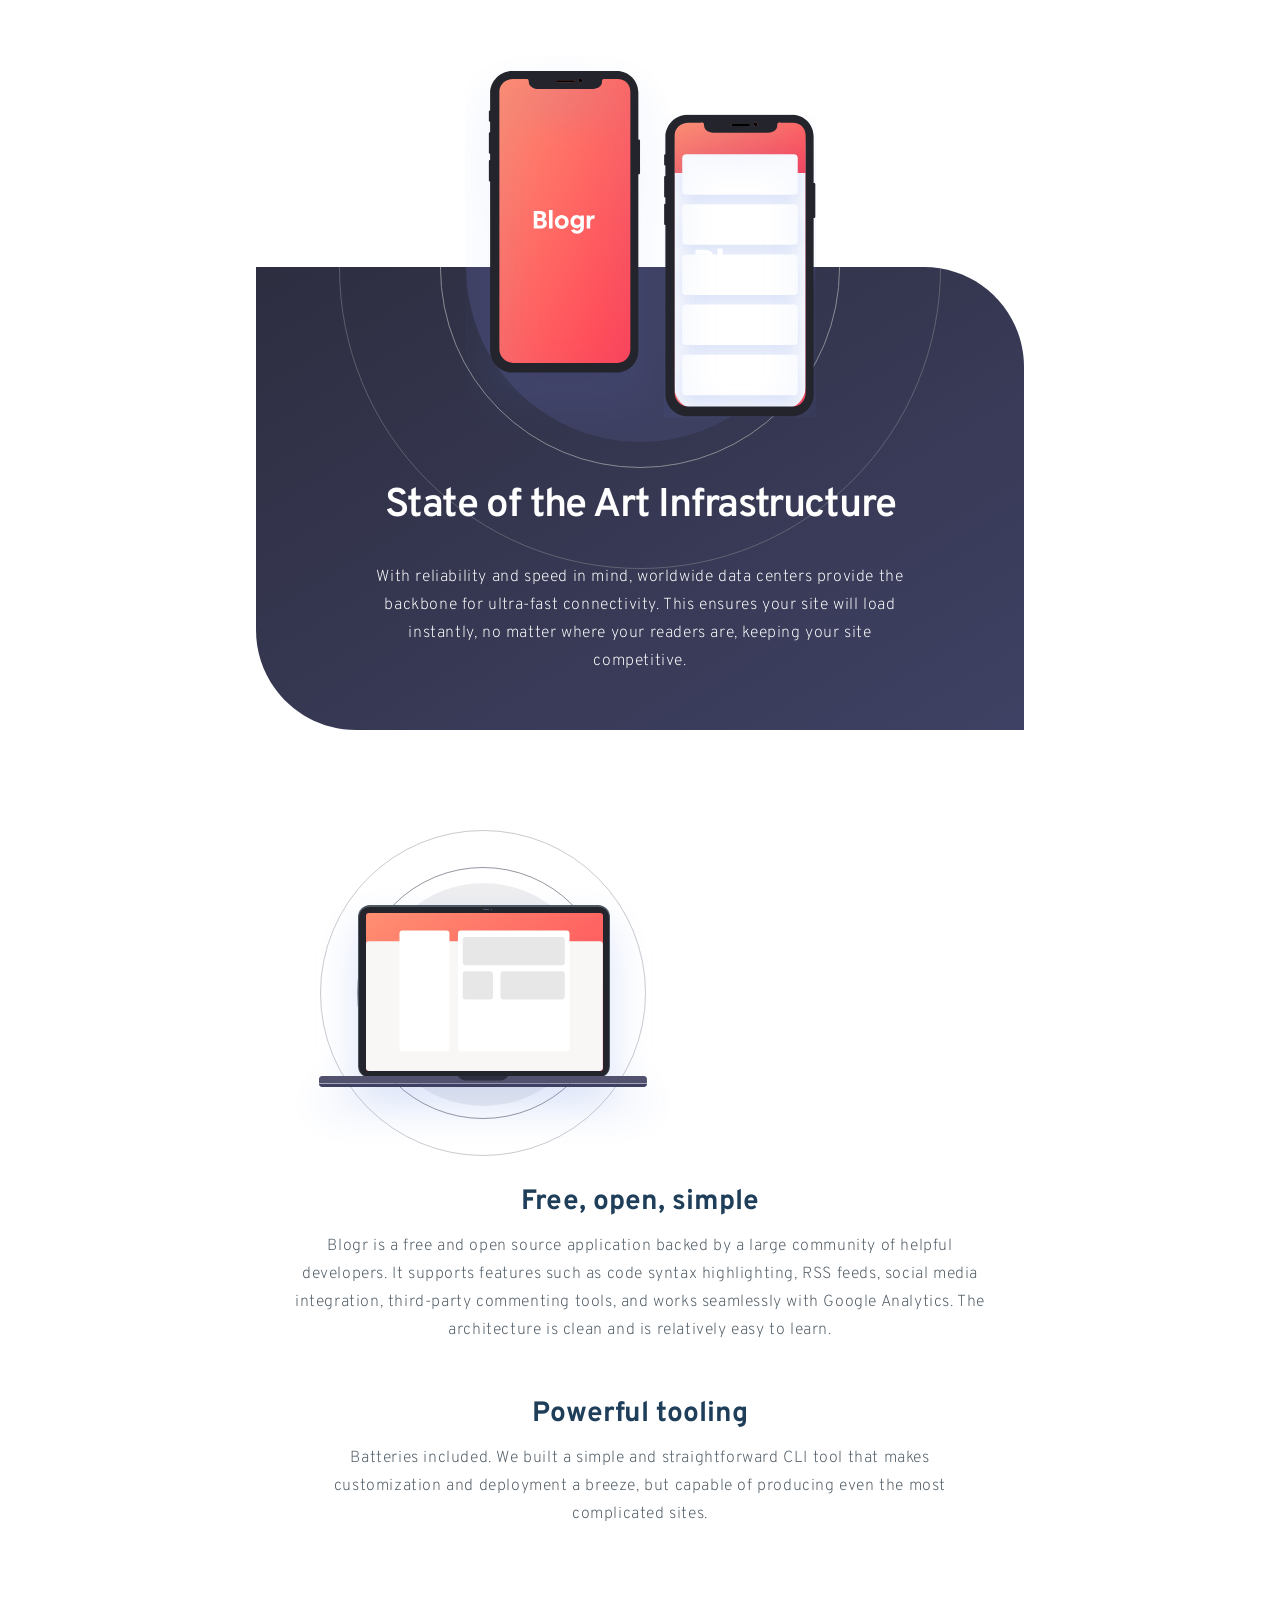
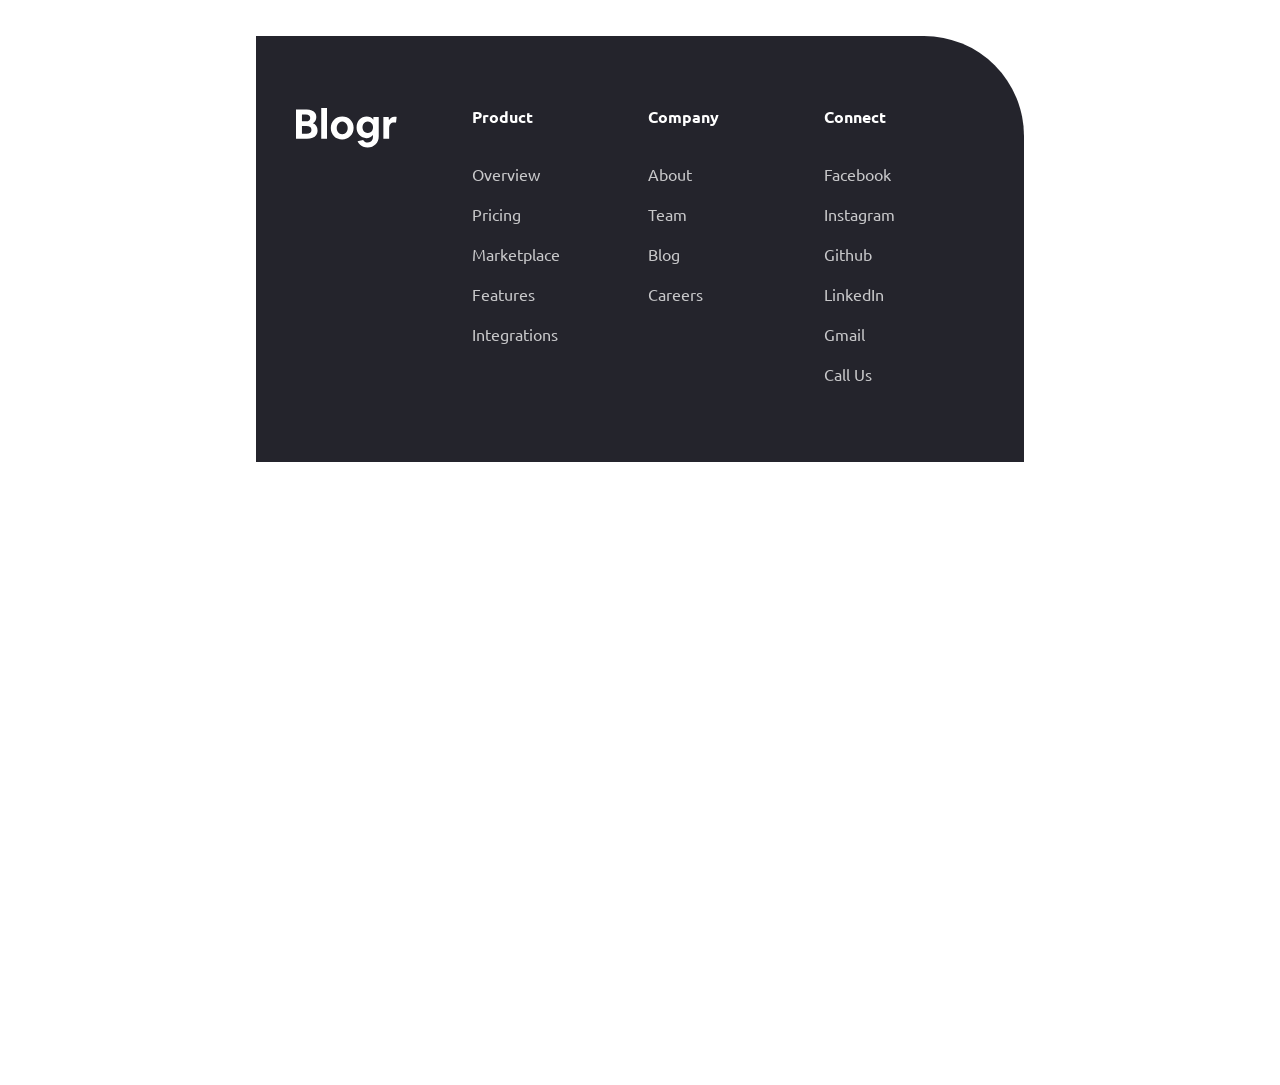
==== commit fe98c7e6: "check" ====
--- a/index.html
+++ b/index.html
@@ -21,7 +21,7 @@
 <body>
     <div class="burger-menu" id="burger-menu">
         <div class="burger-details">
-            <details>
+            <details name="close">
                 <summary>Product <img src="/assets/summary-icon.svg" alt="Arrow Icon For Summary"></summary>
                 <nav>
                     <ul>
@@ -33,7 +33,7 @@
                     </ul>
                 </nav>
             </details>
-            <details>
+            <details name="close">
                 <summary>Company<img src="/assets/summary-icon.svg" alt="Arrow Icon For Summary"></summary>
                 <nav>
                     <ul>
@@ -46,7 +46,7 @@
                     </ul>
                 </nav>
             </details>
-            <details>
+            <details name="close">
                 <summary>Connect<img src="/assets/summary-icon.svg" alt="Arrow Icon For Summary"></summary>
                 <nav>
                     <ul>
@@ -73,6 +73,8 @@
             <button>Login</button>
             <button>Sign Up</button>
         </form>
+                       <a href="index-ka.html" target="_self" class="lang"> <img src="./assets/geo.png" alt="Flag Of Georgia"></a>
+
     </div>
     <header>
         <div class="header-nav">
@@ -80,7 +82,7 @@
 
             <div class="header-links">
 
-                <details>
+                <details name ="close">
                     <summary>Product<img src="/assets/header-summary-icon.svg" alt="Header Summary Icon"></summary>
                     <nav>
                         <ul>
@@ -92,7 +94,7 @@
                         </ul>
                     </nav>
                 </details>
-                <details>
+                <details name = "close">
                     <summary>Company<img src="/assets/header-summary-icon.svg" alt="Header Summary Icon"></summary>
                     <nav>
                         <ul>
@@ -105,7 +107,7 @@
                         </ul>
                     </nav>
                 </details>
-                <details>
+                <details name="close">
                     <summary>Contact<img src="/assets/header-summary-icon.svg" alt="Header Summary Icon"></summary>
                     <nav>
                         <ul>
@@ -129,6 +131,7 @@
                 <button>Login</button>
                 <button>Sign Up</button>
             </form>
+
         </div>
         <div class="header-txt">
             <h1>A modern publishing platform</h1>
--- a/css/mobile.css
+++ b/css/mobile.css
@@ -82,6 +82,7 @@
 }
 
 button {
+
     background: transparent;
     border: none;
     font-family: "Ubuntu", sans-serif;
@@ -90,12 +91,12 @@
     font-weight: 700;
     color: var(--button-font-color);
     cursor: pointer;
+      -webkit-tap-highlight-color: transparent;
 
 
 }
 
 .header-txt {
-    /* border: 1px solid red; */
     display: grid;
     gap: 24px;
     margin-top: 96px;
@@ -143,7 +144,6 @@
 }
 
 section {
-    /* border: 1px solid red; */
     max-width: 430px;
     margin: 100px auto 0 auto;
     display: flex;
@@ -161,7 +161,7 @@
 }
 
 article {
-    /* border: 1px solid green; */
+
     display: grid;
     gap: 56px;
 }
@@ -186,7 +186,7 @@
 }
 
 main {
-    /* border: 1px solid red; */
+    
     margin: 100px auto 0 auto;
     padding: 0 24px 103px 24px;
     background-image: url(/assets/main-bg-mob.svg);
@@ -236,7 +236,7 @@
     flex-direction: column;
     justify-content: center;
     align-items: center;
-    /* border: 1px solid red; */
+
 }
 
 .footer-nav img {
@@ -247,6 +247,7 @@
 a,
 summary {
     font-family: "Ubuntu", sans-serif;
+     -webkit-tap-highlight-color: transparent;
 
 }
 
@@ -313,7 +314,7 @@
 
 .burger-details,
 details {
-    /* border: 1px solid red; */
+   
     display: flex;
     flex-direction: column;
     gap: 32px;
@@ -406,6 +407,11 @@
  details[open] summary img {
     transform: rotate(180deg);
     transition: transform 0.3s ease-in-out;
+}
+.lang{
+   position: absolute;
+   left: 50%;
+   transform: translateX(-50%);
 }
 /*///////////////////////*/
 .header-links,.header-nav form{
--- a/css/desktop.css
+++ b/css/desktop.css
@@ -46,7 +46,7 @@
         height: 882px;
         order: 2;
         justify-self: end;
-        /* border: 1px solid green; */
+      
 
     }
 
@@ -90,8 +90,8 @@
     .section-2 {
         padding-right: 5%;
         column-gap: 35px;
-        /* border: 1px solid red; */
-        /* padding: 0; */
+    
+        
     }
 
     .figure-2 {
@@ -136,7 +136,7 @@
     }
 
     .header-nav {
-        border: 1px solid green;
+
         justify-content: unset;
         height: 48px;
         position: relative;
@@ -149,7 +149,8 @@
     }
 
     .header-links {
-        border: 1px solid red;
+
+        
         display: flex;
         gap: 64px;
         margin-left: 64px;
